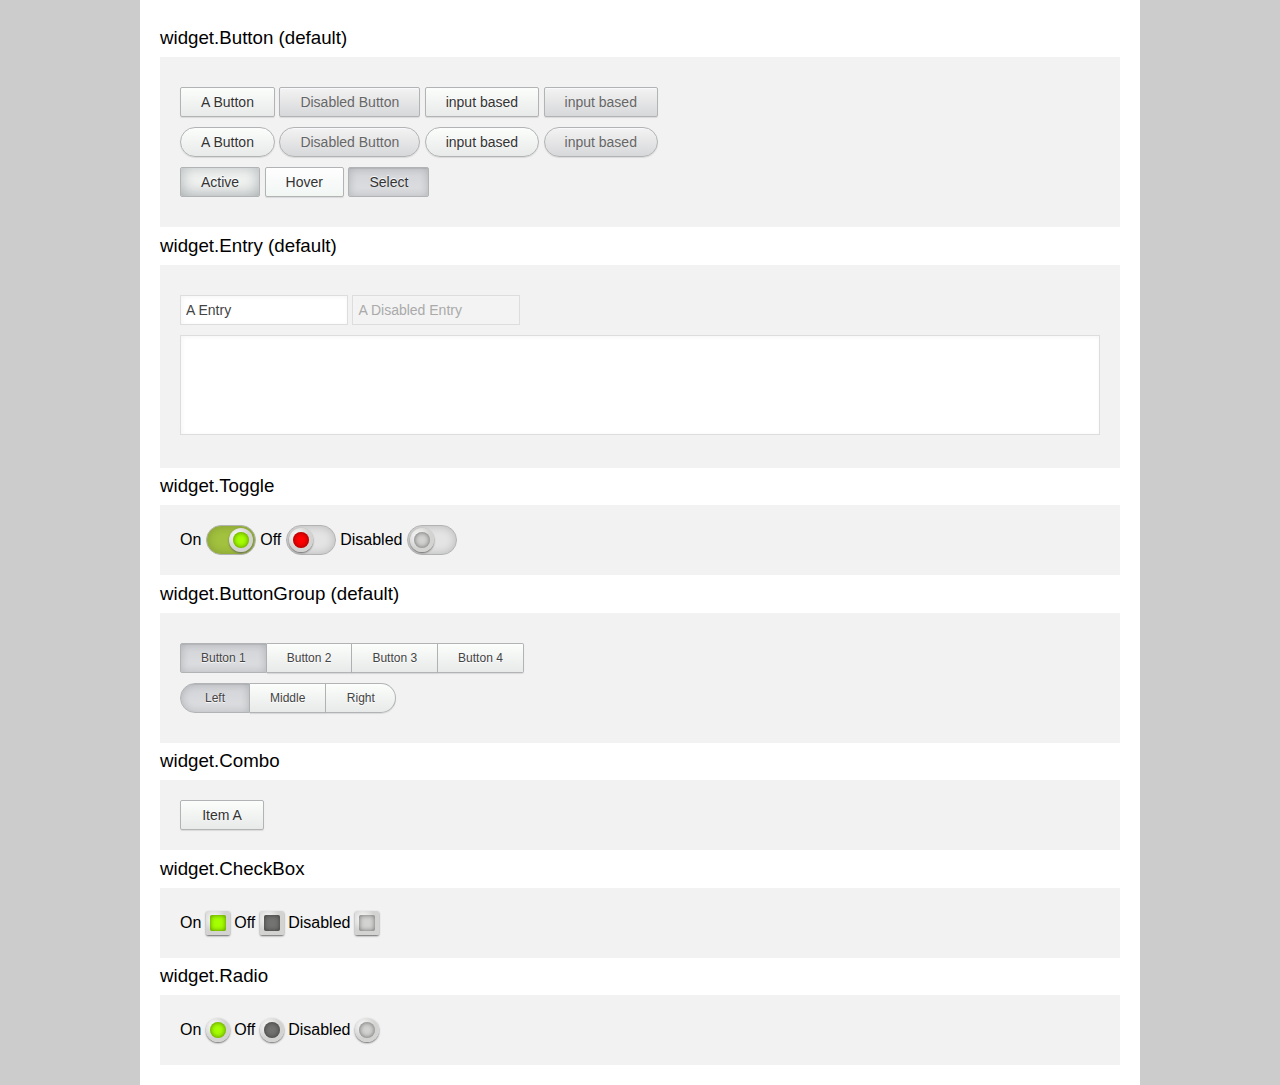
==== index.html @ dcfd8eb9 "update page" ====
<!DOCTYPE html>
<html xmlns="http://www.w3.org/1999/xhtml" xml:lang="en-US" lang="en-US">
	<head>
		<meta http-equiv="content-type" content="text/html; charset=utf-8" />
		<title>Mochi Widget Set</title>
		<link rel="stylesheet" href="css/mochi.css" type="text/css" media="screen" /> 
		<style>
			html, body, div, span, applet, object, iframe,
			h1, h2, h3, h4, h5, h6, p, blockquote, pre,
			a, abbr, acronym, address, big, cite, code,
			del, dfn, em, font, img, ins, kbd, q, s, samp,
			small, strike, strong, sub, sup, tt, var,
			b, u, i, center,
			dl, dt, dd, ol, ul, li,
			fieldset, form, label, legend,
			table, caption, tbody, tfoot, thead, tr, th, td {
				background: transparent;
				border: 0;
				margin: 0;
				padding: 0;
				vertical-align: baseline;
				-webkit-font-smoothing: antialiased;
			}
			body {
				line-height: 1;
				background: #ccc;
				font-family: Droid Sans Fallback, WenQuanYi Micro Hei, Sans, Microsoft Yahei, Simhei, Simsun;
			}
			h1, h2, h3, h4, h5, h6 {
				margin: 0.5em 0;
				font-weight: normal;
			}
			#content {
				background: #fff;
				padding: 20px;
				width: 960px;
				margin: 0 auto;
				font-family: sans-serif;
			}
			#content p {
				margin: 10px 0;
			}
			.pane {
				padding: 20px;
			}
			.pane > * {
				vertical-align: middle;
			}
			label {
				display: inline-block;
				height: 30px;
				line-height: 30px;
			}
		</style>    
		<script type="text/javascript" src="js/jquery.js"></script>
		<script type="text/javascript" src="js/mochi.js"></script>
	</head>
	<body>
		<div id="container">
			<div id="content">
				<h3>widget.Button (default)</h3>
				<div class="pane" style="background-color: #f2f2f2">
					<p>
					<a class="mochi_button">A Button</a>
					<a class="mochi_button" disabled>Disabled Button</a>
					<input type="button" class="mochi_button" value="input based"/>
					<input type="button" class="mochi_button" value="input based" disabled/>
					</p>
					<p>
					<a class="mochi_button round">A Button</a>
					<a class="mochi_button round" disabled>Disabled Button</a>
					<input type="button" class="mochi_button round" value="input based"/>
					<input type="button" class="mochi_button round" value="input based" disabled/>
					</p>
					<p>
						<a class="mochi_button mochi_button_active">Active</a>
						<a class="mochi_button mochi_button_hover">Hover</a>
						<a class="mochi_button mochi_button_select">Select</a>
					</p>
				</div>
				<h3>widget.Entry (default)</h3>
				<div class="pane" style="background-color: #f2f2f2">
					<p>
					<input type="text" class="mochi_entry" value="A Entry"/>
					<input type="text" class="mochi_entry" disabled value="A Disabled Entry"/>
					</p>
					<p>
					<textarea class="mochi_textarea" style="width:100%;height:100px;"></textarea>
					</p>
				</div>
				<h3>widget.Toggle</h3>
				<div class="pane" style="background-color: #f2f2f2">
					<label for="">On</label>
					<input type="checkbox" class="mochi_toggle" checked/>
					<label for="">Off</label>
					<input type="checkbox" class="mochi_toggle"/>
					<label for="">Disabled</label>
					<input type="checkbox" class="mochi_toggle" disabled="true"/>
				</div>
				<h3>widget.ButtonGroup (default)</h3>
				<div class="pane" style="background-color: #f2f2f2">
					<p>
					<ul id="group1" class="mochi_button_group">
						<li><a class="mochi_button_group_item selected"
							href="javascript:void(0)" name="group1">Button 1</a>
						</li><li>
						<a class="mochi_button_group_item" 
							href="javascript:void(0)" name="group1">Button 2</a>
						</li><li>
						<a class="mochi_button_group_item" 
							href="javascript:void(0)" name="group1">Button 3</a>
						</li><li>
						<a class="mochi_button_group_item" 
							href="javascript:void(0)" name="group1">Button 4</a>
						</li>
					</ul>
					</p>
					<p>	<ul id="group2" class="mochi_button_group round">
						<li><a class="mochi_button_group_item selected"
							href="javascript:void(0)" name="group2">Left</a>
						</li><li>
						<a class="mochi_button_group_item" 
							href="javascript:void(0)" name="group2">Middle</a>
						</li><li>
						<a class="mochi_button_group_item" 
							href="javascript:void(0)" name="group2">Right</a>
						</li>
					</ul>
					</p>
				</div>
				<h3>widget.Combo</h3>
				<div class="pane" style="background-color: #f2f2f2">
					<select class="mochi_combo">
						<option class="menu_item">Item A</option>
						<option class="menu_item">Item B</option>
						<option class="menu_item">Item C</option>
						<option class="menu_item">Item D</option>
					</select>
				</div>

				<h3>widget.CheckBox</h3>
				<div class="pane" style="background-color: #f2f2f2">
					<label for="">On</label>
					<input type="checkbox" class="mochi_checkbox" checked/>
					<label for="">Off</label>
					<input type="checkbox" class="mochi_checkbox"/>
					<label for="">Disabled</label>
					<input type="checkbox" class="mochi_checkbox" disabled="true"/>
				</div>

				<h3>widget.Radio</h3>
				<div class="pane" style="background-color: #f2f2f2">
					<label for="">On</label>
					<input type="radio" class="mochi_radio" name="radio1" checked/>
					<label for="">Off</label>
					<input type="radio" class="mochi_radio" name="radio1"/>
					<label for="">Disabled</label>
					<input type="radio" class="mochi_radio" name="radio1" disabled/>
				</div>
			</div>
		</div>
	</body>
</html>
---- css/mochi.css ----
input[type="button"],input[type="submit"],input[type="mochi_checkbox"]{-webkit-appearance:none}.gradient_clear{background:#fbfdfb;background:-moz-linear-gradient(top,#fcfcfc 2%,#fbfdfb 4%,#e8eae9 100%);background:-webkit-gradient(linear,left top,left bottom,color-stop(2%,#fcfcfc),color-stop(4%,#fbfdfb),color-stop(100%,#e8eae9));background:-webkit-linear-gradient(top,#fcfcfc 2%,#fbfdfb 4%,#e8eae9 100%);background:-o-linear-gradient(top,#fcfcfc 2%,#fbfdfb 4%,#e8eae9 100%);background:-ms-linear-gradient(top,#fcfcfc 2%,#fbfdfb 4%,#e8eae9 100%);background:linear-gradient(top,#fcfcfc 2%,#fbfdfb 4%,#e8eae9 100%);filter:progid:dximagetransform.microsoft.gradient(startColorstr='@from',endColorstr='@to',GradientType=0)}.touchable{-moz-user-select:none;-khtml-user-select:none;user-select:none;-moz-box-sizing:border-box;-webkit-box-sizing:border-box;box-sizing:border-box;font-size:14px;height:30px;line-height:28px;font-family:'Lucida Grande','Lucida Sans Unicode',Helvetica,Arial,sans-serif;outline:0;cursor:pointer;-moz-transition:all .2s ease-out;-o-transition:all .2s ease-out;-webkit-transition:all .2s ease-out;transition:all .2s ease-out}.touchable *{cursor:pointer}.editable{-moz-box-sizing:border-box;-webkit-box-sizing:border-box;box-sizing:border-box;font-size:14px;min-width:70px;height:30px;outline:0;font-family:Helvetica,Arial,sans-serif}.button_like{background:#fbfdfb;background:-moz-linear-gradient(top,#fcfcfc 2%,#fbfdfb 4%,#e8eae9 100%);background:-webkit-gradient(linear,left top,left bottom,color-stop(2%,#fcfcfc),color-stop(4%,#fbfdfb),color-stop(100%,#e8eae9));background:-webkit-linear-gradient(top,#fcfcfc 2%,#fbfdfb 4%,#e8eae9 100%);background:-o-linear-gradient(top,#fcfcfc 2%,#fbfdfb 4%,#e8eae9 100%);background:-ms-linear-gradient(top,#fcfcfc 2%,#fbfdfb 4%,#e8eae9 100%);background:linear-gradient(top,#fcfcfc 2%,#fbfdfb 4%,#e8eae9 100%);filter:progid:dximagetransform.microsoft.gradient(startColorstr='@from',endColorstr='@to',GradientType=0);-moz-border-radius:2px;-webkit-border-radius:2px;border-radius:2px;-moz-box-shadow:0 1px 1px rgba(0,0,0,0.1);-webkit-box-shadow:0 1px 1px rgba(0,0,0,0.1);box-shadow:0 1px 1px rgba(0,0,0,0.1);border:1px #b2b3b4 solid;color:#333;-webkit-font-smoothing:antialiased;text-decoration:none;text-shadow:0 -1px 1px #fff}.mochi_button{background:#fbfdfb;background:-moz-linear-gradient(top,#fcfcfc 2%,#fbfdfb 4%,#e8eae9 100%);background:-webkit-gradient(linear,left top,left bottom,color-stop(2%,#fcfcfc),color-stop(4%,#fbfdfb),color-stop(100%,#e8eae9));background:-webkit-linear-gradient(top,#fcfcfc 2%,#fbfdfb 4%,#e8eae9 100%);background:-o-linear-gradient(top,#fcfcfc 2%,#fbfdfb 4%,#e8eae9 100%);background:-ms-linear-gradient(top,#fcfcfc 2%,#fbfdfb 4%,#e8eae9 100%);background:linear-gradient(top,#fcfcfc 2%,#fbfdfb 4%,#e8eae9 100%);filter:progid:dximagetransform.microsoft.gradient(startColorstr='@from',endColorstr='@to',GradientType=0);-moz-border-radius:2px;-webkit-border-radius:2px;border-radius:2px;-moz-box-shadow:0 1px 1px rgba(0,0,0,0.1);-webkit-box-shadow:0 1px 1px rgba(0,0,0,0.1);box-shadow:0 1px 1px rgba(0,0,0,0.1);border:1px #b2b3b4 solid;color:#333;-webkit-font-smoothing:antialiased;text-decoration:none;text-shadow:0 -1px 1px #fff;-moz-user-select:none;-khtml-user-select:none;user-select:none;-moz-box-sizing:border-box;-webkit-box-sizing:border-box;box-sizing:border-box;font-size:14px;height:30px;line-height:28px;font-family:'Lucida Grande','Lucida Sans Unicode',Helvetica,Arial,sans-serif;outline:0;cursor:pointer;-moz-transition:all .2s ease-out;-o-transition:all .2s ease-out;-webkit-transition:all .2s ease-out;transition:all .2s ease-out;display:inline-block;text-align:center;padding:0 20px;min-width:70px}.mochi_button *{cursor:pointer}.mochi_button:hover,.mochi_button_hover{background:#fefefe;background:-moz-linear-gradient(top,#fff 2%,#fefefe 4%,#f1f6f3 100%);background:-webkit-gradient(linear,left top,left bottom,color-stop(2%,#fff),color-stop(4%,#fefefe),color-stop(100%,#f1f6f3));background:-webkit-linear-gradient(top,#fff 2%,#fefefe 4%,#f1f6f3 100%);background:-o-linear-gradient(top,#fff 2%,#fefefe 4%,#f1f6f3 100%);background:-ms-linear-gradient(top,#fff 2%,#fefefe 4%,#f1f6f3 100%);background:linear-gradient(top,#fff 2%,#fefefe 4%,#f1f6f3 100%);filter:progid:dximagetransform.microsoft.gradient(startColorstr='@from',endColorstr='@to',GradientType=0)}.mochi_button:active,.mochi_button_active{-moz-box-shadow:inset 0 0 15px rgba(0,20,30,0.3);-webkit-box-shadow:inset 0 0 15px rgba(0,20,30,0.3);box-shadow:inset 0 0 15px rgba(0,20,30,0.3)}.mochi_button_select{-moz-box-shadow:inset 0 0 8px rgba(0,20,30,0.2);-webkit-box-shadow:inset 0 0 8px rgba(0,20,30,0.2);box-shadow:inset 0 0 8px rgba(0,20,30,0.2);background:#d3d4d8;background:-moz-linear-gradient(top,#c6c7c9 2%,#d3d4d8 4%,#dedfe1 100%);background:-webkit-gradient(linear,left top,left bottom,color-stop(2%,#c6c7c9),color-stop(4%,#d3d4d8),color-stop(100%,#dedfe1));background:-webkit-linear-gradient(top,#c6c7c9 2%,#d3d4d8 4%,#dedfe1 100%);background:-o-linear-gradient(top,#c6c7c9 2%,#d3d4d8 4%,#dedfe1 100%);background:-ms-linear-gradient(top,#c6c7c9 2%,#d3d4d8 4%,#dedfe1 100%);background:linear-gradient(top,#c6c7c9 2%,#d3d4d8 4%,#dedfe1 100%);filter:progid:dximagetransform.microsoft.gradient(startColorstr='@from',endColorstr='@to',GradientType=0)}.mochi_button.round{-moz-border-radius:15px;-webkit-border-radius:15px;border-radius:15px}.mochi_button[disabled]{background:#f2f2f2;background:-moz-linear-gradient(top,#f8f8fd 2%,#f2f2f2 4%,#d7d8da 100%);background:-webkit-gradient(linear,left top,left bottom,color-stop(2%,#f8f8fd),color-stop(4%,#f2f2f2),color-stop(100%,#d7d8da));background:-webkit-linear-gradient(top,#f8f8fd 2%,#f2f2f2 4%,#d7d8da 100%);background:-o-linear-gradient(top,#f8f8fd 2%,#f2f2f2 4%,#d7d8da 100%);background:-ms-linear-gradient(top,#f8f8fd 2%,#f2f2f2 4%,#d7d8da 100%);background:linear-gradient(top,#f8f8fd 2%,#f2f2f2 4%,#d7d8da 100%);filter:progid:dximagetransform.microsoft.gradient(startColorstr='@from',endColorstr='@to',GradientType=0);-moz-box-shadow:0 1px 1px rgba(0,0,0,0.1);-webkit-box-shadow:0 1px 1px rgba(0,0,0,0.1);box-shadow:0 1px 1px rgba(0,0,0,0.1);color:#666;cursor:default;text-shadow:0 -1px #eee}.mochi_entry,.mochi_textarea{-moz-box-sizing:border-box;-webkit-box-sizing:border-box;box-sizing:border-box;font-size:14px;min-width:70px;height:30px;outline:0;font-family:Helvetica,Arial,sans-serif;background:#fff;border:1px solid #ddd;padding:2px 5px;outline:0;margin:0;color:#444;-moz-box-shadow:inset 1px 1px 4px #f4f4f4;-webkit-box-shadow:inset 1px 1px 4px #f4f4f4;box-shadow:inset 1px 1px 4px #f4f4f4}.mochi_entry:focus,.mochi_textarea:focus{border-color:#bbb}.mochi_entry[disabled],.mochi_entry[disabled]{color:#aaa;background-color:#f3f3f3}.mochi_textarea{resize:none}.mochi_toggle{-webkit-appearance:none;-moz-user-select:none;-khtml-user-select:none;user-select:none;-moz-box-sizing:border-box;-webkit-box-sizing:border-box;box-sizing:border-box;font-size:14px;height:30px;line-height:28px;font-family:'Lucida Grande','Lucida Sans Unicode',Helvetica,Arial,sans-serif;outline:0;cursor:pointer;-moz-transition:all .2s ease-out;-o-transition:all .2s ease-out;-webkit-transition:all .2s ease-out;transition:all .2s ease-out;-moz-border-radius:15px;-webkit-border-radius:15px;border-radius:15px;background:#e4e4e4;width:50px;margin:0;-moz-box-shadow:inset 0 0 10px rgba(0,0,0,0.2);-webkit-box-shadow:inset 0 0 10px rgba(0,0,0,0.2);box-shadow:inset 0 0 10px rgba(0,0,0,0.2);border:1px solid #b2b3b4}.mochi_toggle *{cursor:pointer}.mochi_toggle[checked]{background:#a2c13e}.mochi_toggle:after,.mochi_toggle_button{-moz-user-select:none;-khtml-user-select:none;user-select:none;-moz-box-sizing:border-box;-webkit-box-sizing:border-box;box-sizing:border-box;font-size:14px;height:30px;line-height:28px;font-family:'Lucida Grande','Lucida Sans Unicode',Helvetica,Arial,sans-serif;outline:0;cursor:pointer;-moz-transition:all .2s ease-out;-o-transition:all .2s ease-out;-webkit-transition:all .2s ease-out;transition:all .2s ease-out;-moz-border-radius:12px;-webkit-border-radius:12px;border-radius:12px;height:24px;width:24px;-moz-box-shadow:0 1px 2px #666;-webkit-box-shadow:0 1px 2px #666;box-shadow:0 1px 2px #666;display:block;content:" ";background:#fbfdfb;background:-webkit-radial-gradient(8px 8px,12px 12px,#fcfcfc 0,#fbfdfb 2%,#d3d3d2 100%);background:radial-gradient(8px 8px,12px 12px,#fcfcfc 0,#fbfdfb 2%,#d3d3d2 100%);margin-top:2px;margin-left:2px}.mochi_toggle:after *,.mochi_toggle_button *{cursor:pointer}.mochi_toggle[checked]:after,.mochi_toggle_button_checked{margin-left:22px}.mochi_toggle:hover:after,.mochi_toggle_button_hover{background:#fefefe;background:-webkit-radial-gradient(8px 8px,12px 12px,#fff 0,#fefefe 2%,#e8eae9 100%);background:radial-gradient(8px 8px,12px 12px,#fff 0,#fefefe 2%,#e8eae9 100%)}.mochi_toggle:before,.mochi_toggle_button_inner{-moz-user-select:none;-khtml-user-select:none;user-select:none;-moz-box-sizing:border-box;-webkit-box-sizing:border-box;box-sizing:border-box;font-size:14px;height:30px;line-height:28px;font-family:'Lucida Grande','Lucida Sans Unicode',Helvetica,Arial,sans-serif;outline:0;cursor:pointer;-moz-transition:all .2s ease-out;-o-transition:all .2s ease-out;-webkit-transition:all .2s ease-out;transition:all .2s ease-out;-moz-border-radius:8px;-webkit-border-radius:8px;border-radius:8px;height:16px;width:16px;display:block;content:" ";background:#f00;float:left;margin-top:6px;margin-left:6px;-moz-box-shadow:inset 0 0 5px rgba(0,0,0,0.5);-webkit-box-shadow:inset 0 0 5px rgba(0,0,0,0.5);box-shadow:inset 0 0 5px rgba(0,0,0,0.5);-moz-transition:all .2s ease-out;-o-transition:all .2s ease-out;-webkit-transition:all .2s ease-out;transition:all .2s ease-out}.mochi_toggle:before *,.mochi_toggle_button_inner *{cursor:pointer}.mochi_toggle[checked]:before,.mochi_toggle_button_inner_checked{float:right;margin-right:6px;background:#a5ff00}.mochi_toggle[disabled]:before,.mochi_toggle_button_disabled{background:#d3d3d2}.mochi_button_group{margin:0;vertical-align:middle}.mochi_button_group>li{padding:0;margin:0;list-style-type:none;display:inline-block;height:30px;margin-left:-1px}.mochi_button_group_item{background:#fbfdfb;background:-moz-linear-gradient(top,#fcfcfc 2%,#fbfdfb 4%,#e8eae9 100%);background:-webkit-gradient(linear,left top,left bottom,color-stop(2%,#fcfcfc),color-stop(4%,#fbfdfb),color-stop(100%,#e8eae9));background:-webkit-linear-gradient(top,#fcfcfc 2%,#fbfdfb 4%,#e8eae9 100%);background:-o-linear-gradient(top,#fcfcfc 2%,#fbfdfb 4%,#e8eae9 100%);background:-ms-linear-gradient(top,#fcfcfc 2%,#fbfdfb 4%,#e8eae9 100%);background:linear-gradient(top,#fcfcfc 2%,#fbfdfb 4%,#e8eae9 100%);filter:progid:dximagetransform.microsoft.gradient(startColorstr='@from',endColorstr='@to',GradientType=0);-moz-border-radius:2px;-webkit-border-radius:2px;border-radius:2px;-moz-box-shadow:0 1px 1px rgba(0,0,0,0.1);-webkit-box-shadow:0 1px 1px rgba(0,0,0,0.1);box-shadow:0 1px 1px rgba(0,0,0,0.1);border:1px #b2b3b4 solid;color:#333;-webkit-font-smoothing:antialiased;text-decoration:none;text-shadow:0 -1px 1px #fff;-moz-user-select:none;-khtml-user-select:none;user-select:none;-moz-box-sizing:border-box;-webkit-box-sizing:border-box;box-sizing:border-box;font-size:14px;height:30px;line-height:28px;font-family:'Lucida Grande','Lucida Sans Unicode',Helvetica,Arial,sans-serif;outline:0;cursor:pointer;-moz-transition:all .2s ease-out;-o-transition:all .2s ease-out;-webkit-transition:all .2s ease-out;transition:all .2s ease-out;display:inline-block;text-align:center;padding:0 20px;min-width:70px;color:#444;border-width:1px 1px 1px 0;border-style:solid;border-color:#b2b3b4;border-left:none;margin-left:1px;-moz-border-radius:0;-webkit-border-radius:0;border-radius:0;text-decoration:none;font-size:12px;cursor:pointer;text-shadow:#fff 0 1px 1px}.mochi_button_group_item *{cursor:pointer}.mochi_button_group_item:hover,.mochi_button_group_item_hover{background:#fefefe;background:-moz-linear-gradient(top,#fff 2%,#fefefe 4%,#f1f6f3 100%);background:-webkit-gradient(linear,left top,left bottom,color-stop(2%,#fff),color-stop(4%,#fefefe),color-stop(100%,#f1f6f3));background:-webkit-linear-gradient(top,#fff 2%,#fefefe 4%,#f1f6f3 100%);background:-o-linear-gradient(top,#fff 2%,#fefefe 4%,#f1f6f3 100%);background:-ms-linear-gradient(top,#fff 2%,#fefefe 4%,#f1f6f3 100%);background:linear-gradient(top,#fff 2%,#fefefe 4%,#f1f6f3 100%);filter:progid:dximagetransform.microsoft.gradient(startColorstr='@from',endColorstr='@to',GradientType=0)}.mochi_button_group_item:active,.mochi_button_group_item_active{-moz-box-shadow:inset 0 0 15px rgba(0,20,30,0.3);-webkit-box-shadow:inset 0 0 15px rgba(0,20,30,0.3);box-shadow:inset 0 0 15px rgba(0,20,30,0.3)}.mochi_button_group_item.selected{-moz-box-shadow:inset 0 0 8px rgba(0,20,30,0.2);-webkit-box-shadow:inset 0 0 8px rgba(0,20,30,0.2);box-shadow:inset 0 0 8px rgba(0,20,30,0.2);background:#d3d4d8;background:-moz-linear-gradient(top,#c6c7c9 2%,#d3d4d8 4%,#dedfe1 100%);background:-webkit-gradient(linear,left top,left bottom,color-stop(2%,#c6c7c9),color-stop(4%,#d3d4d8),color-stop(100%,#dedfe1));background:-webkit-linear-gradient(top,#c6c7c9 2%,#d3d4d8 4%,#dedfe1 100%);background:-o-linear-gradient(top,#c6c7c9 2%,#d3d4d8 4%,#dedfe1 100%);background:-ms-linear-gradient(top,#c6c7c9 2%,#d3d4d8 4%,#dedfe1 100%);background:linear-gradient(top,#c6c7c9 2%,#d3d4d8 4%,#dedfe1 100%);filter:progid:dximagetransform.microsoft.gradient(startColorstr='@from',endColorstr='@to',GradientType=0)}.mochi_button_group>li:first-child>.mochi_button_group_item{border-top-left-radius:2px;border-bottom-left-radius:2px;border-left:1px #b2b3b4 solid}.mochi_button_group>li:last-child>.mochi_button_group_item{border-top-right-radius:2px;border-bottom-right-radius:2px}.mochi_button_group.round>li:first-child>.mochi_button_group_item{border-top-left-radius:15px;border-bottom-left-radius:15px;border-left:1px #b2b3b4 solid}.mochi_button_group.round>li:last-child>.mochi_button_group_item{border-top-right-radius:15px;border-bottom-right-radius:15px}.mochi_combo{-webkit-appearance:none;background:#fbfdfb;background:-moz-linear-gradient(top,#fcfcfc 2%,#fbfdfb 4%,#e8eae9 100%);background:-webkit-gradient(linear,left top,left bottom,color-stop(2%,#fcfcfc),color-stop(4%,#fbfdfb),color-stop(100%,#e8eae9));background:-webkit-linear-gradient(top,#fcfcfc 2%,#fbfdfb 4%,#e8eae9 100%);background:-o-linear-gradient(top,#fcfcfc 2%,#fbfdfb 4%,#e8eae9 100%);background:-ms-linear-gradient(top,#fcfcfc 2%,#fbfdfb 4%,#e8eae9 100%);background:linear-gradient(top,#fcfcfc 2%,#fbfdfb 4%,#e8eae9 100%);filter:progid:dximagetransform.microsoft.gradient(startColorstr='@from',endColorstr='@to',GradientType=0);-moz-border-radius:2px;-webkit-border-radius:2px;border-radius:2px;-moz-box-shadow:0 1px 1px rgba(0,0,0,0.1);-webkit-box-shadow:0 1px 1px rgba(0,0,0,0.1);box-shadow:0 1px 1px rgba(0,0,0,0.1);border:1px #b2b3b4 solid;color:#333;-webkit-font-smoothing:antialiased;text-decoration:none;text-shadow:0 -1px 1px #fff;-moz-user-select:none;-khtml-user-select:none;user-select:none;-moz-box-sizing:border-box;-webkit-box-sizing:border-box;box-sizing:border-box;font-size:14px;height:30px;line-height:28px;font-family:'Lucida Grande','Lucida Sans Unicode',Helvetica,Arial,sans-serif;outline:0;cursor:pointer;-moz-transition:all .2s ease-out;-o-transition:all .2s ease-out;-webkit-transition:all .2s ease-out;transition:all .2s ease-out;display:inline-block;text-align:center;padding:0 20px;min-width:70px;min-width:70px}.mochi_combo *{cursor:pointer}.mochi_combo:hover,.mochi_combo_hover{background:#fefefe;background:-moz-linear-gradient(top,#fff 2%,#fefefe 4%,#f1f6f3 100%);background:-webkit-gradient(linear,left top,left bottom,color-stop(2%,#fff),color-stop(4%,#fefefe),color-stop(100%,#f1f6f3));background:-webkit-linear-gradient(top,#fff 2%,#fefefe 4%,#f1f6f3 100%);background:-o-linear-gradient(top,#fff 2%,#fefefe 4%,#f1f6f3 100%);background:-ms-linear-gradient(top,#fff 2%,#fefefe 4%,#f1f6f3 100%);background:linear-gradient(top,#fff 2%,#fefefe 4%,#f1f6f3 100%);filter:progid:dximagetransform.microsoft.gradient(startColorstr='@from',endColorstr='@to',GradientType=0)}.mochi_combo:active,.mochi_combo_active{-moz-box-shadow:inset 0 0 15px rgba(0,20,30,0.3);-webkit-box-shadow:inset 0 0 15px rgba(0,20,30,0.3);box-shadow:inset 0 0 15px rgba(0,20,30,0.3)}.mochi_combo:after{border-width:10px;border-color:#333 transparent transparent transparent;border-style:solid;display:block;height:10px;width:10px;-moz-box-sizing:content-sizing;-webkit-box-sizing:content-sizing;box-sizing:content-sizing;content:"V"}.mochi_checkbox,.mochi_radio{-webkit-appearance:none;-moz-user-select:none;-khtml-user-select:none;user-select:none;-moz-box-sizing:border-box;-webkit-box-sizing:border-box;box-sizing:border-box;font-size:14px;height:30px;line-height:28px;font-family:'Lucida Grande','Lucida Sans Unicode',Helvetica,Arial,sans-serif;outline:0;cursor:pointer;-moz-transition:all .2s ease-out;-o-transition:all .2s ease-out;-webkit-transition:all .2s ease-out;transition:all .2s ease-out;-moz-border-radius:12px;-webkit-border-radius:12px;border-radius:12px;height:24px;width:24px;-moz-box-shadow:0 1px 2px #666;-webkit-box-shadow:0 1px 2px #666;box-shadow:0 1px 2px #666;display:block;content:" ";background:#fbfdfb;background:-webkit-radial-gradient(8px 8px,12px 12px,#fcfcfc 0,#fbfdfb 2%,#d3d3d2 100%);background:radial-gradient(8px 8px,12px 12px,#fcfcfc 0,#fbfdfb 2%,#d3d3d2 100%);margin-top:2px;margin-left:2px;padding:4px;margin:0;display:inline-block}.mochi_checkbox *,.mochi_radio *{cursor:pointer}.mochi_checkbox{-moz-border-radius:2px;-webkit-border-radius:2px;border-radius:2px}.mochi_checkbox:checked,.mochi_radio:checked{margin-left:22px;margin:0}.mochi_checkbox:hover,.mochi_radio:hover{background:#fefefe;background:-webkit-radial-gradient(8px 8px,12px 12px,#fff 0,#fefefe 2%,#e8eae9 100%);background:radial-gradient(8px 8px,12px 12px,#fff 0,#fefefe 2%,#e8eae9 100%)}.mochi_checkbox[disabled]:hover,.mochi_radio[disabled]:hover{-moz-user-select:none;-khtml-user-select:none;user-select:none;-moz-box-sizing:border-box;-webkit-box-sizing:border-box;box-sizing:border-box;font-size:14px;height:30px;line-height:28px;font-family:'Lucida Grande','Lucida Sans Unicode',Helvetica,Arial,sans-serif;outline:0;cursor:pointer;-moz-transition:all .2s ease-out;-o-transition:all .2s ease-out;-webkit-transition:all .2s ease-out;transition:all .2s ease-out;-moz-border-radius:12px;-webkit-border-radius:12px;border-radius:12px;height:24px;width:24px;-moz-box-shadow:0 1px 2px #666;-webkit-box-shadow:0 1px 2px #666;box-shadow:0 1px 2px #666;display:block;content:" ";background:#fbfdfb;background:-webkit-radial-gradient(8px 8px,12px 12px,#fcfcfc 0,#fbfdfb 2%,#d3d3d2 100%);background:radial-gradient(8px 8px,12px 12px,#fcfcfc 0,#fbfdfb 2%,#d3d3d2 100%);margin-top:2px;margin-left:2px}.mochi_checkbox[disabled]:hover *,.mochi_radio[disabled]:hover *{cursor:pointer}.mochi_checkbox:after,.mochi_radio:after{-moz-user-select:none;-khtml-user-select:none;user-select:none;-moz-box-sizing:border-box;-webkit-box-sizing:border-box;box-sizing:border-box;font-size:14px;height:30px;line-height:28px;font-family:'Lucida Grande','Lucida Sans Unicode',Helvetica,Arial,sans-serif;outline:0;cursor:pointer;-moz-transition:all .2s ease-out;-o-transition:all .2s ease-out;-webkit-transition:all .2s ease-out;transition:all .2s ease-out;-moz-border-radius:8px;-webkit-border-radius:8px;border-radius:8px;height:16px;width:16px;display:block;content:" ";background:#f00;float:left;margin-top:6px;margin-left:6px;-moz-box-shadow:inset 0 0 5px rgba(0,0,0,0.5);-webkit-box-shadow:inset 0 0 5px rgba(0,0,0,0.5);box-shadow:inset 0 0 5px rgba(0,0,0,0.5);-moz-transition:all .2s ease-out;-o-transition:all .2s ease-out;-webkit-transition:all .2s ease-out;transition:all .2s ease-out;margin:0;background:#737372;float:none}.mochi_checkbox:after *,.mochi_radio:after *{cursor:pointer}.mochi_checkbox:after{-moz-border-radius:2px;-webkit-border-radius:2px;border-radius:2px}.mochi_checkbox:checked:after,.mochi_radio:checked:after{float:right;margin-right:6px;background:#a5ff00;margin:0;float:none}.mochi_checkbox[disabled]:after,.mochi_radio[disabled]:after{background:#d3d3d2}.checked:focus,.mochi_radio:focus{border-color:#4d90fe}
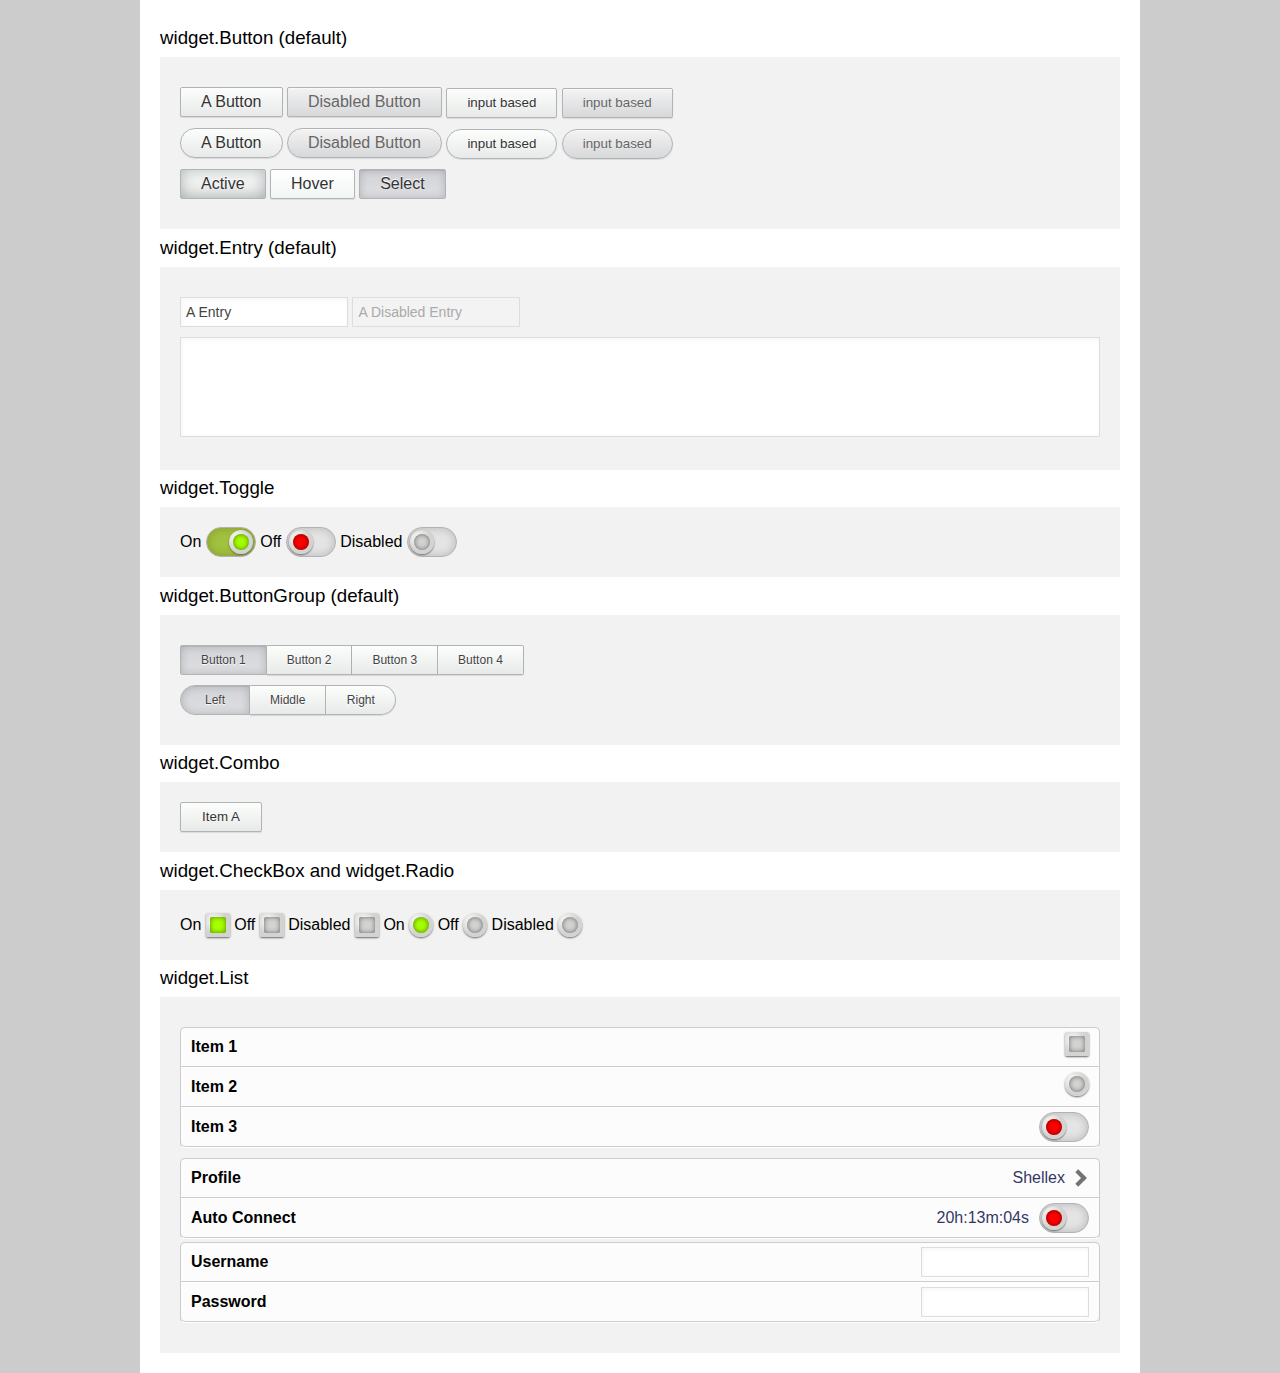
==== commit ce8b805a: "update pages" ====
--- a/index.html
+++ b/index.html
@@ -138,7 +138,7 @@
 					</select>
 				</div>
 
-				<h3>widget.CheckBox</h3>
+				<h3>widget.CheckBox and widget.Radio</h3>
 				<div class="pane" style="background-color: #f2f2f2">
 					<label for="">On</label>
 					<input type="checkbox" class="mochi_checkbox" checked/>
@@ -146,10 +146,7 @@
 					<input type="checkbox" class="mochi_checkbox"/>
 					<label for="">Disabled</label>
 					<input type="checkbox" class="mochi_checkbox" disabled="true"/>
-				</div>
-
-				<h3>widget.Radio</h3>
-				<div class="pane" style="background-color: #f2f2f2">
+					
 					<label for="">On</label>
 					<input type="radio" class="mochi_radio" name="radio1" checked/>
 					<label for="">Off</label>
@@ -157,6 +154,52 @@
 					<label for="">Disabled</label>
 					<input type="radio" class="mochi_radio" name="radio1" disabled/>
 				</div>
+
+				<h3>widget.List</h3>
+				<div class="pane" style="background-color: #f2f2f2">
+					<p>
+					<ul class="mochi_list">
+						<li class="mochi_list_item">
+							<input type="checkbox" class="mochi_checkbox widget"/>
+							<label for="" class="label">Item 1</label>
+						</li>
+						<li class="mochi_list_item">
+							<input type="checkbox" class="mochi_radio widget"/>
+							<label for="" class="label">Item 2</label>
+						</li>
+						<li class="mochi_list_item">
+							<input type="checkbox" class="mochi_toggle widget"/>
+							<label for="" class="label">Item 3</label>
+						</li>
+					</ul>
+					</p>
+					<p>
+					<ul class="mochi_list">
+						<li class="mochi_list_item with_trigger">
+						<a class="trigger">
+							<span class="more widget" href="#"></span>
+							<label class="value">Shellex</label>
+							<label for="" class="label">Profile</label>
+						</a>
+						</li>
+						<li class="mochi_list_item">
+							<input type="checkbox" class="mochi_toggle widget"/>
+							<label class="value">20h:13m:04s</label>
+							<label for="" class="label">Auto Connect</label>
+						</li>
+					</ul>
+					<ul class="mochi_list">
+						<li class="mochi_list_item">
+							<input type="text" class="mochi_entry widget"/>
+							<label for="" class="label">Username</label>
+						</li>
+						<li class="mochi_list_item">
+							<input type="password" class="mochi_entry widget"/>
+							<label for="" class="label">Password</label>
+						</li>
+					</ul>
+					</p>
+				</div>
 			</div>
 		</div>
 	</body>
--- a/css/mochi.css
+++ b/css/mochi.css
@@ -1 +1 @@
-input[type="button"],input[type="submit"],input[type="mochi_checkbox"]{-webkit-appearance:none}.gradient_clear{background:#fbfdfb;background:-moz-linear-gradient(top,#fcfcfc 2%,#fbfdfb 4%,#e8eae9 100%);background:-webkit-gradient(linear,left top,left bottom,color-stop(2%,#fcfcfc),color-stop(4%,#fbfdfb),color-stop(100%,#e8eae9));background:-webkit-linear-gradient(top,#fcfcfc 2%,#fbfdfb 4%,#e8eae9 100%);background:-o-linear-gradient(top,#fcfcfc 2%,#fbfdfb 4%,#e8eae9 100%);background:-ms-linear-gradient(top,#fcfcfc 2%,#fbfdfb 4%,#e8eae9 100%);background:linear-gradient(top,#fcfcfc 2%,#fbfdfb 4%,#e8eae9 100%);filter:progid:dximagetransform.microsoft.gradient(startColorstr='@from',endColorstr='@to',GradientType=0)}.touchable{-moz-user-select:none;-khtml-user-select:none;user-select:none;-moz-box-sizing:border-box;-webkit-box-sizing:border-box;box-sizing:border-box;font-size:14px;height:30px;line-height:28px;font-family:'Lucida Grande','Lucida Sans Unicode',Helvetica,Arial,sans-serif;outline:0;cursor:pointer;-moz-transition:all .2s ease-out;-o-transition:all .2s ease-out;-webkit-transition:all .2s ease-out;transition:all .2s ease-out}.touchable *{cursor:pointer}.editable{-moz-box-sizing:border-box;-webkit-box-sizing:border-box;box-sizing:border-box;font-size:14px;min-width:70px;height:30px;outline:0;font-family:Helvetica,Arial,sans-serif}.button_like{background:#fbfdfb;background:-moz-linear-gradient(top,#fcfcfc 2%,#fbfdfb 4%,#e8eae9 100%);background:-webkit-gradient(linear,left top,left bottom,color-stop(2%,#fcfcfc),color-stop(4%,#fbfdfb),color-stop(100%,#e8eae9));background:-webkit-linear-gradient(top,#fcfcfc 2%,#fbfdfb 4%,#e8eae9 100%);background:-o-linear-gradient(top,#fcfcfc 2%,#fbfdfb 4%,#e8eae9 100%);background:-ms-linear-gradient(top,#fcfcfc 2%,#fbfdfb 4%,#e8eae9 100%);background:linear-gradient(top,#fcfcfc 2%,#fbfdfb 4%,#e8eae9 100%);filter:progid:dximagetransform.microsoft.gradient(startColorstr='@from',endColorstr='@to',GradientType=0);-moz-border-radius:2px;-webkit-border-radius:2px;border-radius:2px;-moz-box-shadow:0 1px 1px rgba(0,0,0,0.1);-webkit-box-shadow:0 1px 1px rgba(0,0,0,0.1);box-shadow:0 1px 1px rgba(0,0,0,0.1);border:1px #b2b3b4 solid;color:#333;-webkit-font-smoothing:antialiased;text-decoration:none;text-shadow:0 -1px 1px #fff}.mochi_button{background:#fbfdfb;background:-moz-linear-gradient(top,#fcfcfc 2%,#fbfdfb 4%,#e8eae9 100%);background:-webkit-gradient(linear,left top,left bottom,color-stop(2%,#fcfcfc),color-stop(4%,#fbfdfb),color-stop(100%,#e8eae9));background:-webkit-linear-gradient(top,#fcfcfc 2%,#fbfdfb 4%,#e8eae9 100%);background:-o-linear-gradient(top,#fcfcfc 2%,#fbfdfb 4%,#e8eae9 100%);background:-ms-linear-gradient(top,#fcfcfc 2%,#fbfdfb 4%,#e8eae9 100%);background:linear-gradient(top,#fcfcfc 2%,#fbfdfb 4%,#e8eae9 100%);filter:progid:dximagetransform.microsoft.gradient(startColorstr='@from',endColorstr='@to',GradientType=0);-moz-border-radius:2px;-webkit-border-radius:2px;border-radius:2px;-moz-box-shadow:0 1px 1px rgba(0,0,0,0.1);-webkit-box-shadow:0 1px 1px rgba(0,0,0,0.1);box-shadow:0 1px 1px rgba(0,0,0,0.1);border:1px #b2b3b4 solid;color:#333;-webkit-font-smoothing:antialiased;text-decoration:none;text-shadow:0 -1px 1px #fff;-moz-user-select:none;-khtml-user-select:none;user-select:none;-moz-box-sizing:border-box;-webkit-box-sizing:border-box;box-sizing:border-box;font-size:14px;height:30px;line-height:28px;font-family:'Lucida Grande','Lucida Sans Unicode',Helvetica,Arial,sans-serif;outline:0;cursor:pointer;-moz-transition:all .2s ease-out;-o-transition:all .2s ease-out;-webkit-transition:all .2s ease-out;transition:all .2s ease-out;display:inline-block;text-align:center;padding:0 20px;min-width:70px}.mochi_button *{cursor:pointer}.mochi_button:hover,.mochi_button_hover{background:#fefefe;background:-moz-linear-gradient(top,#fff 2%,#fefefe 4%,#f1f6f3 100%);background:-webkit-gradient(linear,left top,left bottom,color-stop(2%,#fff),color-stop(4%,#fefefe),color-stop(100%,#f1f6f3));background:-webkit-linear-gradient(top,#fff 2%,#fefefe 4%,#f1f6f3 100%);background:-o-linear-gradient(top,#fff 2%,#fefefe 4%,#f1f6f3 100%);background:-ms-linear-gradient(top,#fff 2%,#fefefe 4%,#f1f6f3 100%);background:linear-gradient(top,#fff 2%,#fefefe 4%,#f1f6f3 100%);filter:progid:dximagetransform.microsoft.gradient(startColorstr='@from',endColorstr='@to',GradientType=0)}.mochi_button:active,.mochi_button_active{-moz-box-shadow:inset 0 0 15px rgba(0,20,30,0.3);-webkit-box-shadow:inset 0 0 15px rgba(0,20,30,0.3);box-shadow:inset 0 0 15px rgba(0,20,30,0.3)}.mochi_button_select{-moz-box-shadow:inset 0 0 8px rgba(0,20,30,0.2);-webkit-box-shadow:inset 0 0 8px rgba(0,20,30,0.2);box-shadow:inset 0 0 8px rgba(0,20,30,0.2);background:#d3d4d8;background:-moz-linear-gradient(top,#c6c7c9 2%,#d3d4d8 4%,#dedfe1 100%);background:-webkit-gradient(linear,left top,left bottom,color-stop(2%,#c6c7c9),color-stop(4%,#d3d4d8),color-stop(100%,#dedfe1));background:-webkit-linear-gradient(top,#c6c7c9 2%,#d3d4d8 4%,#dedfe1 100%);background:-o-linear-gradient(top,#c6c7c9 2%,#d3d4d8 4%,#dedfe1 100%);background:-ms-linear-gradient(top,#c6c7c9 2%,#d3d4d8 4%,#dedfe1 100%);background:linear-gradient(top,#c6c7c9 2%,#d3d4d8 4%,#dedfe1 100%);filter:progid:dximagetransform.microsoft.gradient(startColorstr='@from',endColorstr='@to',GradientType=0)}.mochi_button.round{-moz-border-radius:15px;-webkit-border-radius:15px;border-radius:15px}.mochi_button[disabled]{background:#f2f2f2;background:-moz-linear-gradient(top,#f8f8fd 2%,#f2f2f2 4%,#d7d8da 100%);background:-webkit-gradient(linear,left top,left bottom,color-stop(2%,#f8f8fd),color-stop(4%,#f2f2f2),color-stop(100%,#d7d8da));background:-webkit-linear-gradient(top,#f8f8fd 2%,#f2f2f2 4%,#d7d8da 100%);background:-o-linear-gradient(top,#f8f8fd 2%,#f2f2f2 4%,#d7d8da 100%);background:-ms-linear-gradient(top,#f8f8fd 2%,#f2f2f2 4%,#d7d8da 100%);background:linear-gradient(top,#f8f8fd 2%,#f2f2f2 4%,#d7d8da 100%);filter:progid:dximagetransform.microsoft.gradient(startColorstr='@from',endColorstr='@to',GradientType=0);-moz-box-shadow:0 1px 1px rgba(0,0,0,0.1);-webkit-box-shadow:0 1px 1px rgba(0,0,0,0.1);box-shadow:0 1px 1px rgba(0,0,0,0.1);color:#666;cursor:default;text-shadow:0 -1px #eee}.mochi_entry,.mochi_textarea{-moz-box-sizing:border-box;-webkit-box-sizing:border-box;box-sizing:border-box;font-size:14px;min-width:70px;height:30px;outline:0;font-family:Helvetica,Arial,sans-serif;background:#fff;border:1px solid #ddd;padding:2px 5px;outline:0;margin:0;color:#444;-moz-box-shadow:inset 1px 1px 4px #f4f4f4;-webkit-box-shadow:inset 1px 1px 4px #f4f4f4;box-shadow:inset 1px 1px 4px #f4f4f4}.mochi_entry:focus,.mochi_textarea:focus{border-color:#bbb}.mochi_entry[disabled],.mochi_entry[disabled]{color:#aaa;background-color:#f3f3f3}.mochi_textarea{resize:none}.mochi_toggle{-webkit-appearance:none;-moz-user-select:none;-khtml-user-select:none;user-select:none;-moz-box-sizing:border-box;-webkit-box-sizing:border-box;box-sizing:border-box;font-size:14px;height:30px;line-height:28px;font-family:'Lucida Grande','Lucida Sans Unicode',Helvetica,Arial,sans-serif;outline:0;cursor:pointer;-moz-transition:all .2s ease-out;-o-transition:all .2s ease-out;-webkit-transition:all .2s ease-out;transition:all .2s ease-out;-moz-border-radius:15px;-webkit-border-radius:15px;border-radius:15px;background:#e4e4e4;width:50px;margin:0;-moz-box-shadow:inset 0 0 10px rgba(0,0,0,0.2);-webkit-box-shadow:inset 0 0 10px rgba(0,0,0,0.2);box-shadow:inset 0 0 10px rgba(0,0,0,0.2);border:1px solid #b2b3b4}.mochi_toggle *{cursor:pointer}.mochi_toggle[checked]{background:#a2c13e}.mochi_toggle:after,.mochi_toggle_button{-moz-user-select:none;-khtml-user-select:none;user-select:none;-moz-box-sizing:border-box;-webkit-box-sizing:border-box;box-sizing:border-box;font-size:14px;height:30px;line-height:28px;font-family:'Lucida Grande','Lucida Sans Unicode',Helvetica,Arial,sans-serif;outline:0;cursor:pointer;-moz-transition:all .2s ease-out;-o-transition:all .2s ease-out;-webkit-transition:all .2s ease-out;transition:all .2s ease-out;-moz-border-radius:12px;-webkit-border-radius:12px;border-radius:12px;height:24px;width:24px;-moz-box-shadow:0 1px 2px #666;-webkit-box-shadow:0 1px 2px #666;box-shadow:0 1px 2px #666;display:block;content:" ";background:#fbfdfb;background:-webkit-radial-gradient(8px 8px,12px 12px,#fcfcfc 0,#fbfdfb 2%,#d3d3d2 100%);background:radial-gradient(8px 8px,12px 12px,#fcfcfc 0,#fbfdfb 2%,#d3d3d2 100%);margin-top:2px;margin-left:2px}.mochi_toggle:after *,.mochi_toggle_button *{cursor:pointer}.mochi_toggle[checked]:after,.mochi_toggle_button_checked{margin-left:22px}.mochi_toggle:hover:after,.mochi_toggle_button_hover{background:#fefefe;background:-webkit-radial-gradient(8px 8px,12px 12px,#fff 0,#fefefe 2%,#e8eae9 100%);background:radial-gradient(8px 8px,12px 12px,#fff 0,#fefefe 2%,#e8eae9 100%)}.mochi_toggle:before,.mochi_toggle_button_inner{-moz-user-select:none;-khtml-user-select:none;user-select:none;-moz-box-sizing:border-box;-webkit-box-sizing:border-box;box-sizing:border-box;font-size:14px;height:30px;line-height:28px;font-family:'Lucida Grande','Lucida Sans Unicode',Helvetica,Arial,sans-serif;outline:0;cursor:pointer;-moz-transition:all .2s ease-out;-o-transition:all .2s ease-out;-webkit-transition:all .2s ease-out;transition:all .2s ease-out;-moz-border-radius:8px;-webkit-border-radius:8px;border-radius:8px;height:16px;width:16px;display:block;content:" ";background:#f00;float:left;margin-top:6px;margin-left:6px;-moz-box-shadow:inset 0 0 5px rgba(0,0,0,0.5);-webkit-box-shadow:inset 0 0 5px rgba(0,0,0,0.5);box-shadow:inset 0 0 5px rgba(0,0,0,0.5);-moz-transition:all .2s ease-out;-o-transition:all .2s ease-out;-webkit-transition:all .2s ease-out;transition:all .2s ease-out}.mochi_toggle:before *,.mochi_toggle_button_inner *{cursor:pointer}.mochi_toggle[checked]:before,.mochi_toggle_button_inner_checked{float:right;margin-right:6px;background:#a5ff00}.mochi_toggle[disabled]:before,.mochi_toggle_button_disabled{background:#d3d3d2}.mochi_button_group{margin:0;vertical-align:middle}.mochi_button_group>li{padding:0;margin:0;list-style-type:none;display:inline-block;height:30px;margin-left:-1px}.mochi_button_group_item{background:#fbfdfb;background:-moz-linear-gradient(top,#fcfcfc 2%,#fbfdfb 4%,#e8eae9 100%);background:-webkit-gradient(linear,left top,left bottom,color-stop(2%,#fcfcfc),color-stop(4%,#fbfdfb),color-stop(100%,#e8eae9));background:-webkit-linear-gradient(top,#fcfcfc 2%,#fbfdfb 4%,#e8eae9 100%);background:-o-linear-gradient(top,#fcfcfc 2%,#fbfdfb 4%,#e8eae9 100%);background:-ms-linear-gradient(top,#fcfcfc 2%,#fbfdfb 4%,#e8eae9 100%);background:linear-gradient(top,#fcfcfc 2%,#fbfdfb 4%,#e8eae9 100%);filter:progid:dximagetransform.microsoft.gradient(startColorstr='@from',endColorstr='@to',GradientType=0);-moz-border-radius:2px;-webkit-border-radius:2px;border-radius:2px;-moz-box-shadow:0 1px 1px rgba(0,0,0,0.1);-webkit-box-shadow:0 1px 1px rgba(0,0,0,0.1);box-shadow:0 1px 1px rgba(0,0,0,0.1);border:1px #b2b3b4 solid;color:#333;-webkit-font-smoothing:antialiased;text-decoration:none;text-shadow:0 -1px 1px #fff;-moz-user-select:none;-khtml-user-select:none;user-select:none;-moz-box-sizing:border-box;-webkit-box-sizing:border-box;box-sizing:border-box;font-size:14px;height:30px;line-height:28px;font-family:'Lucida Grande','Lucida Sans Unicode',Helvetica,Arial,sans-serif;outline:0;cursor:pointer;-moz-transition:all .2s ease-out;-o-transition:all .2s ease-out;-webkit-transition:all .2s ease-out;transition:all .2s ease-out;display:inline-block;text-align:center;padding:0 20px;min-width:70px;color:#444;border-width:1px 1px 1px 0;border-style:solid;border-color:#b2b3b4;border-left:none;margin-left:1px;-moz-border-radius:0;-webkit-border-radius:0;border-radius:0;text-decoration:none;font-size:12px;cursor:pointer;text-shadow:#fff 0 1px 1px}.mochi_button_group_item *{cursor:pointer}.mochi_button_group_item:hover,.mochi_button_group_item_hover{background:#fefefe;background:-moz-linear-gradient(top,#fff 2%,#fefefe 4%,#f1f6f3 100%);background:-webkit-gradient(linear,left top,left bottom,color-stop(2%,#fff),color-stop(4%,#fefefe),color-stop(100%,#f1f6f3));background:-webkit-linear-gradient(top,#fff 2%,#fefefe 4%,#f1f6f3 100%);background:-o-linear-gradient(top,#fff 2%,#fefefe 4%,#f1f6f3 100%);background:-ms-linear-gradient(top,#fff 2%,#fefefe 4%,#f1f6f3 100%);background:linear-gradient(top,#fff 2%,#fefefe 4%,#f1f6f3 100%);filter:progid:dximagetransform.microsoft.gradient(startColorstr='@from',endColorstr='@to',GradientType=0)}.mochi_button_group_item:active,.mochi_button_group_item_active{-moz-box-shadow:inset 0 0 15px rgba(0,20,30,0.3);-webkit-box-shadow:inset 0 0 15px rgba(0,20,30,0.3);box-shadow:inset 0 0 15px rgba(0,20,30,0.3)}.mochi_button_group_item.selected{-moz-box-shadow:inset 0 0 8px rgba(0,20,30,0.2);-webkit-box-shadow:inset 0 0 8px rgba(0,20,30,0.2);box-shadow:inset 0 0 8px rgba(0,20,30,0.2);background:#d3d4d8;background:-moz-linear-gradient(top,#c6c7c9 2%,#d3d4d8 4%,#dedfe1 100%);background:-webkit-gradient(linear,left top,left bottom,color-stop(2%,#c6c7c9),color-stop(4%,#d3d4d8),color-stop(100%,#dedfe1));background:-webkit-linear-gradient(top,#c6c7c9 2%,#d3d4d8 4%,#dedfe1 100%);background:-o-linear-gradient(top,#c6c7c9 2%,#d3d4d8 4%,#dedfe1 100%);background:-ms-linear-gradient(top,#c6c7c9 2%,#d3d4d8 4%,#dedfe1 100%);background:linear-gradient(top,#c6c7c9 2%,#d3d4d8 4%,#dedfe1 100%);filter:progid:dximagetransform.microsoft.gradient(startColorstr='@from',endColorstr='@to',GradientType=0)}.mochi_button_group>li:first-child>.mochi_button_group_item{border-top-left-radius:2px;border-bottom-left-radius:2px;border-left:1px #b2b3b4 solid}.mochi_button_group>li:last-child>.mochi_button_group_item{border-top-right-radius:2px;border-bottom-right-radius:2px}.mochi_button_group.round>li:first-child>.mochi_button_group_item{border-top-left-radius:15px;border-bottom-left-radius:15px;border-left:1px #b2b3b4 solid}.mochi_button_group.round>li:last-child>.mochi_button_group_item{border-top-right-radius:15px;border-bottom-right-radius:15px}.mochi_combo{-webkit-appearance:none;background:#fbfdfb;background:-moz-linear-gradient(top,#fcfcfc 2%,#fbfdfb 4%,#e8eae9 100%);background:-webkit-gradient(linear,left top,left bottom,color-stop(2%,#fcfcfc),color-stop(4%,#fbfdfb),color-stop(100%,#e8eae9));background:-webkit-linear-gradient(top,#fcfcfc 2%,#fbfdfb 4%,#e8eae9 100%);background:-o-linear-gradient(top,#fcfcfc 2%,#fbfdfb 4%,#e8eae9 100%);background:-ms-linear-gradient(top,#fcfcfc 2%,#fbfdfb 4%,#e8eae9 100%);background:linear-gradient(top,#fcfcfc 2%,#fbfdfb 4%,#e8eae9 100%);filter:progid:dximagetransform.microsoft.gradient(startColorstr='@from',endColorstr='@to',GradientType=0);-moz-border-radius:2px;-webkit-border-radius:2px;border-radius:2px;-moz-box-shadow:0 1px 1px rgba(0,0,0,0.1);-webkit-box-shadow:0 1px 1px rgba(0,0,0,0.1);box-shadow:0 1px 1px rgba(0,0,0,0.1);border:1px #b2b3b4 solid;color:#333;-webkit-font-smoothing:antialiased;text-decoration:none;text-shadow:0 -1px 1px #fff;-moz-user-select:none;-khtml-user-select:none;user-select:none;-moz-box-sizing:border-box;-webkit-box-sizing:border-box;box-sizing:border-box;font-size:14px;height:30px;line-height:28px;font-family:'Lucida Grande','Lucida Sans Unicode',Helvetica,Arial,sans-serif;outline:0;cursor:pointer;-moz-transition:all .2s ease-out;-o-transition:all .2s ease-out;-webkit-transition:all .2s ease-out;transition:all .2s ease-out;display:inline-block;text-align:center;padding:0 20px;min-width:70px;min-width:70px}.mochi_combo *{cursor:pointer}.mochi_combo:hover,.mochi_combo_hover{background:#fefefe;background:-moz-linear-gradient(top,#fff 2%,#fefefe 4%,#f1f6f3 100%);background:-webkit-gradient(linear,left top,left bottom,color-stop(2%,#fff),color-stop(4%,#fefefe),color-stop(100%,#f1f6f3));background:-webkit-linear-gradient(top,#fff 2%,#fefefe 4%,#f1f6f3 100%);background:-o-linear-gradient(top,#fff 2%,#fefefe 4%,#f1f6f3 100%);background:-ms-linear-gradient(top,#fff 2%,#fefefe 4%,#f1f6f3 100%);background:linear-gradient(top,#fff 2%,#fefefe 4%,#f1f6f3 100%);filter:progid:dximagetransform.microsoft.gradient(startColorstr='@from',endColorstr='@to',GradientType=0)}.mochi_combo:active,.mochi_combo_active{-moz-box-shadow:inset 0 0 15px rgba(0,20,30,0.3);-webkit-box-shadow:inset 0 0 15px rgba(0,20,30,0.3);box-shadow:inset 0 0 15px rgba(0,20,30,0.3)}.mochi_combo:after{border-width:10px;border-color:#333 transparent transparent transparent;border-style:solid;display:block;height:10px;width:10px;-moz-box-sizing:content-sizing;-webkit-box-sizing:content-sizing;box-sizing:content-sizing;content:"V"}.mochi_checkbox,.mochi_radio{-webkit-appearance:none;-moz-user-select:none;-khtml-user-select:none;user-select:none;-moz-box-sizing:border-box;-webkit-box-sizing:border-box;box-sizing:border-box;font-size:14px;height:30px;line-height:28px;font-family:'Lucida Grande','Lucida Sans Unicode',Helvetica,Arial,sans-serif;outline:0;cursor:pointer;-moz-transition:all .2s ease-out;-o-transition:all .2s ease-out;-webkit-transition:all .2s ease-out;transition:all .2s ease-out;-moz-border-radius:12px;-webkit-border-radius:12px;border-radius:12px;height:24px;width:24px;-moz-box-shadow:0 1px 2px #666;-webkit-box-shadow:0 1px 2px #666;box-shadow:0 1px 2px #666;display:block;content:" ";background:#fbfdfb;background:-webkit-radial-gradient(8px 8px,12px 12px,#fcfcfc 0,#fbfdfb 2%,#d3d3d2 100%);background:radial-gradient(8px 8px,12px 12px,#fcfcfc 0,#fbfdfb 2%,#d3d3d2 100%);margin-top:2px;margin-left:2px;padding:4px;margin:0;display:inline-block}.mochi_checkbox *,.mochi_radio *{cursor:pointer}.mochi_checkbox{-moz-border-radius:2px;-webkit-border-radius:2px;border-radius:2px}.mochi_checkbox:checked,.mochi_radio:checked{margin-left:22px;margin:0}.mochi_checkbox:hover,.mochi_radio:hover{background:#fefefe;background:-webkit-radial-gradient(8px 8px,12px 12px,#fff 0,#fefefe 2%,#e8eae9 100%);background:radial-gradient(8px 8px,12px 12px,#fff 0,#fefefe 2%,#e8eae9 100%)}.mochi_checkbox[disabled]:hover,.mochi_radio[disabled]:hover{-moz-user-select:none;-khtml-user-select:none;user-select:none;-moz-box-sizing:border-box;-webkit-box-sizing:border-box;box-sizing:border-box;font-size:14px;height:30px;line-height:28px;font-family:'Lucida Grande','Lucida Sans Unicode',Helvetica,Arial,sans-serif;outline:0;cursor:pointer;-moz-transition:all .2s ease-out;-o-transition:all .2s ease-out;-webkit-transition:all .2s ease-out;transition:all .2s ease-out;-moz-border-radius:12px;-webkit-border-radius:12px;border-radius:12px;height:24px;width:24px;-moz-box-shadow:0 1px 2px #666;-webkit-box-shadow:0 1px 2px #666;box-shadow:0 1px 2px #666;display:block;content:" ";background:#fbfdfb;background:-webkit-radial-gradient(8px 8px,12px 12px,#fcfcfc 0,#fbfdfb 2%,#d3d3d2 100%);background:radial-gradient(8px 8px,12px 12px,#fcfcfc 0,#fbfdfb 2%,#d3d3d2 100%);margin-top:2px;margin-left:2px}.mochi_checkbox[disabled]:hover *,.mochi_radio[disabled]:hover *{cursor:pointer}.mochi_checkbox:after,.mochi_radio:after{-moz-user-select:none;-khtml-user-select:none;user-select:none;-moz-box-sizing:border-box;-webkit-box-sizing:border-box;box-sizing:border-box;font-size:14px;height:30px;line-height:28px;font-family:'Lucida Grande','Lucida Sans Unicode',Helvetica,Arial,sans-serif;outline:0;cursor:pointer;-moz-transition:all .2s ease-out;-o-transition:all .2s ease-out;-webkit-transition:all .2s ease-out;transition:all .2s ease-out;-moz-border-radius:8px;-webkit-border-radius:8px;border-radius:8px;height:16px;width:16px;display:block;content:" ";background:#f00;float:left;margin-top:6px;margin-left:6px;-moz-box-shadow:inset 0 0 5px rgba(0,0,0,0.5);-webkit-box-shadow:inset 0 0 5px rgba(0,0,0,0.5);box-shadow:inset 0 0 5px rgba(0,0,0,0.5);-moz-transition:all .2s ease-out;-o-transition:all .2s ease-out;-webkit-transition:all .2s ease-out;transition:all .2s ease-out;margin:0;background:#737372;float:none}.mochi_checkbox:after *,.mochi_radio:after *{cursor:pointer}.mochi_checkbox:after{-moz-border-radius:2px;-webkit-border-radius:2px;border-radius:2px}.mochi_checkbox:checked:after,.mochi_radio:checked:after{float:right;margin-right:6px;background:#a5ff00;margin:0;float:none}.mochi_checkbox[disabled]:after,.mochi_radio[disabled]:after{background:#d3d3d2}.checked:focus,.mochi_radio:focus{border-color:#4d90fe}+input[type="button"],input[type="submit"],input[type="mochi_checkbox"]{-webkit-appearance:none}.gradient_clear{background:#fbfdfb;background:-moz-linear-gradient(top,#fcfcfc 2%,#fbfdfb 4%,#e8eae9 100%);background:-webkit-gradient(linear,left top,left bottom,color-stop(2%,#fcfcfc),color-stop(4%,#fbfdfb),color-stop(100%,#e8eae9));background:-webkit-linear-gradient(top,#fcfcfc 2%,#fbfdfb 4%,#e8eae9 100%);background:-o-linear-gradient(top,#fcfcfc 2%,#fbfdfb 4%,#e8eae9 100%);background:-ms-linear-gradient(top,#fcfcfc 2%,#fbfdfb 4%,#e8eae9 100%);background:linear-gradient(top,#fcfcfc 2%,#fbfdfb 4%,#e8eae9 100%);filter:progid:dximagetransform.microsoft.gradient(startColorstr='@from',endColorstr='@to',GradientType=0)}.touchable{-moz-user-select:none;-khtml-user-select:none;user-select:none;-moz-box-sizing:border-box;-webkit-box-sizing:border-box;box-sizing:border-box;height:30px;line-height:28px;font-family:'Lucida Grande','Lucida Sans Unicode',Helvetica,Arial,sans-serif;outline:0;cursor:pointer;-moz-transition:all .2s ease-out;-o-transition:all .2s ease-out;-webkit-transition:all .2s ease-out;transition:all .2s ease-out}.touchable *{cursor:pointer}.editable{-moz-box-sizing:border-box;-webkit-box-sizing:border-box;box-sizing:border-box;font-size:14px;min-width:70px;height:30px;outline:0;font-family:Helvetica,Arial,sans-serif}.button_like{background:#fbfdfb;background:-moz-linear-gradient(top,#fcfcfc 2%,#fbfdfb 4%,#e8eae9 100%);background:-webkit-gradient(linear,left top,left bottom,color-stop(2%,#fcfcfc),color-stop(4%,#fbfdfb),color-stop(100%,#e8eae9));background:-webkit-linear-gradient(top,#fcfcfc 2%,#fbfdfb 4%,#e8eae9 100%);background:-o-linear-gradient(top,#fcfcfc 2%,#fbfdfb 4%,#e8eae9 100%);background:-ms-linear-gradient(top,#fcfcfc 2%,#fbfdfb 4%,#e8eae9 100%);background:linear-gradient(top,#fcfcfc 2%,#fbfdfb 4%,#e8eae9 100%);filter:progid:dximagetransform.microsoft.gradient(startColorstr='@from',endColorstr='@to',GradientType=0);-moz-border-radius:2px;-webkit-border-radius:2px;border-radius:2px;-moz-box-shadow:0 1px 1px rgba(0,0,0,0.1);-webkit-box-shadow:0 1px 1px rgba(0,0,0,0.1);box-shadow:0 1px 1px rgba(0,0,0,0.1);border:1px #b2b3b4 solid;color:#333;-webkit-font-smoothing:antialiased;text-decoration:none;text-shadow:0 -1px 1px #fff}.mochi_button{background:#fbfdfb;background:-moz-linear-gradient(top,#fcfcfc 2%,#fbfdfb 4%,#e8eae9 100%);background:-webkit-gradient(linear,left top,left bottom,color-stop(2%,#fcfcfc),color-stop(4%,#fbfdfb),color-stop(100%,#e8eae9));background:-webkit-linear-gradient(top,#fcfcfc 2%,#fbfdfb 4%,#e8eae9 100%);background:-o-linear-gradient(top,#fcfcfc 2%,#fbfdfb 4%,#e8eae9 100%);background:-ms-linear-gradient(top,#fcfcfc 2%,#fbfdfb 4%,#e8eae9 100%);background:linear-gradient(top,#fcfcfc 2%,#fbfdfb 4%,#e8eae9 100%);filter:progid:dximagetransform.microsoft.gradient(startColorstr='@from',endColorstr='@to',GradientType=0);-moz-border-radius:2px;-webkit-border-radius:2px;border-radius:2px;-moz-box-shadow:0 1px 1px rgba(0,0,0,0.1);-webkit-box-shadow:0 1px 1px rgba(0,0,0,0.1);box-shadow:0 1px 1px rgba(0,0,0,0.1);border:1px #b2b3b4 solid;color:#333;-webkit-font-smoothing:antialiased;text-decoration:none;text-shadow:0 -1px 1px #fff;-moz-user-select:none;-khtml-user-select:none;user-select:none;-moz-box-sizing:border-box;-webkit-box-sizing:border-box;box-sizing:border-box;height:30px;line-height:28px;font-family:'Lucida Grande','Lucida Sans Unicode',Helvetica,Arial,sans-serif;outline:0;cursor:pointer;-moz-transition:all .2s ease-out;-o-transition:all .2s ease-out;-webkit-transition:all .2s ease-out;transition:all .2s ease-out;display:inline-block;text-align:center;padding:0 20px;min-width:70px}.mochi_button *{cursor:pointer}.mochi_button:hover,.mochi_button_hover{background:#fefefe;background:-moz-linear-gradient(top,#fff 2%,#fefefe 4%,#f1f6f3 100%);background:-webkit-gradient(linear,left top,left bottom,color-stop(2%,#fff),color-stop(4%,#fefefe),color-stop(100%,#f1f6f3));background:-webkit-linear-gradient(top,#fff 2%,#fefefe 4%,#f1f6f3 100%);background:-o-linear-gradient(top,#fff 2%,#fefefe 4%,#f1f6f3 100%);background:-ms-linear-gradient(top,#fff 2%,#fefefe 4%,#f1f6f3 100%);background:linear-gradient(top,#fff 2%,#fefefe 4%,#f1f6f3 100%);filter:progid:dximagetransform.microsoft.gradient(startColorstr='@from',endColorstr='@to',GradientType=0)}.mochi_button:active,.mochi_button_active{-moz-box-shadow:inset 0 0 15px rgba(0,20,30,0.3);-webkit-box-shadow:inset 0 0 15px rgba(0,20,30,0.3);box-shadow:inset 0 0 15px rgba(0,20,30,0.3)}.mochi_button_select{-moz-box-shadow:inset 0 0 8px rgba(0,20,30,0.2);-webkit-box-shadow:inset 0 0 8px rgba(0,20,30,0.2);box-shadow:inset 0 0 8px rgba(0,20,30,0.2);background:#d3d4d8;background:-moz-linear-gradient(top,#c6c7c9 2%,#d3d4d8 4%,#dedfe1 100%);background:-webkit-gradient(linear,left top,left bottom,color-stop(2%,#c6c7c9),color-stop(4%,#d3d4d8),color-stop(100%,#dedfe1));background:-webkit-linear-gradient(top,#c6c7c9 2%,#d3d4d8 4%,#dedfe1 100%);background:-o-linear-gradient(top,#c6c7c9 2%,#d3d4d8 4%,#dedfe1 100%);background:-ms-linear-gradient(top,#c6c7c9 2%,#d3d4d8 4%,#dedfe1 100%);background:linear-gradient(top,#c6c7c9 2%,#d3d4d8 4%,#dedfe1 100%);filter:progid:dximagetransform.microsoft.gradient(startColorstr='@from',endColorstr='@to',GradientType=0)}.mochi_button.round{-moz-border-radius:15px;-webkit-border-radius:15px;border-radius:15px}.mochi_button[disabled]{background:#f2f2f2;background:-moz-linear-gradient(top,#f8f8fd 2%,#f2f2f2 4%,#d7d8da 100%);background:-webkit-gradient(linear,left top,left bottom,color-stop(2%,#f8f8fd),color-stop(4%,#f2f2f2),color-stop(100%,#d7d8da));background:-webkit-linear-gradient(top,#f8f8fd 2%,#f2f2f2 4%,#d7d8da 100%);background:-o-linear-gradient(top,#f8f8fd 2%,#f2f2f2 4%,#d7d8da 100%);background:-ms-linear-gradient(top,#f8f8fd 2%,#f2f2f2 4%,#d7d8da 100%);background:linear-gradient(top,#f8f8fd 2%,#f2f2f2 4%,#d7d8da 100%);filter:progid:dximagetransform.microsoft.gradient(startColorstr='@from',endColorstr='@to',GradientType=0);-moz-box-shadow:0 1px 1px rgba(0,0,0,0.1);-webkit-box-shadow:0 1px 1px rgba(0,0,0,0.1);box-shadow:0 1px 1px rgba(0,0,0,0.1);color:#666;cursor:default;text-shadow:0 -1px #eee}.mochi_entry,.mochi_textarea{-moz-box-sizing:border-box;-webkit-box-sizing:border-box;box-sizing:border-box;font-size:14px;min-width:70px;height:30px;outline:0;font-family:Helvetica,Arial,sans-serif;background:#fff;border:1px solid #ddd;padding:2px 5px;outline:0;margin:0;color:#444;-moz-box-shadow:inset 1px 1px 4px #f4f4f4;-webkit-box-shadow:inset 1px 1px 4px #f4f4f4;box-shadow:inset 1px 1px 4px #f4f4f4}.mochi_entry:focus,.mochi_textarea:focus{border-color:#bbb}.mochi_entry[disabled],.mochi_entry[disabled]{color:#aaa;background-color:#f3f3f3}.mochi_textarea{resize:none}.mochi_toggle{-webkit-appearance:none;-moz-user-select:none;-khtml-user-select:none;user-select:none;-moz-box-sizing:border-box;-webkit-box-sizing:border-box;box-sizing:border-box;height:30px;line-height:28px;font-family:'Lucida Grande','Lucida Sans Unicode',Helvetica,Arial,sans-serif;outline:0;cursor:pointer;-moz-transition:all .2s ease-out;-o-transition:all .2s ease-out;-webkit-transition:all .2s ease-out;transition:all .2s ease-out;-moz-border-radius:15px;-webkit-border-radius:15px;border-radius:15px;background:#e4e4e4;width:50px;margin:0;-moz-box-shadow:inset 0 0 10px rgba(0,0,0,0.2);-webkit-box-shadow:inset 0 0 10px rgba(0,0,0,0.2);box-shadow:inset 0 0 10px rgba(0,0,0,0.2);border:1px solid #b2b3b4}.mochi_toggle *{cursor:pointer}.mochi_toggle[checked]{background:#a2c13e}.mochi_toggle:after,.mochi_toggle_button{-moz-user-select:none;-khtml-user-select:none;user-select:none;-moz-box-sizing:border-box;-webkit-box-sizing:border-box;box-sizing:border-box;height:30px;line-height:28px;font-family:'Lucida Grande','Lucida Sans Unicode',Helvetica,Arial,sans-serif;outline:0;cursor:pointer;-moz-transition:all .2s ease-out;-o-transition:all .2s ease-out;-webkit-transition:all .2s ease-out;transition:all .2s ease-out;-moz-border-radius:12px;-webkit-border-radius:12px;border-radius:12px;height:24px;width:24px;-moz-box-shadow:0 1px 2px #666;-webkit-box-shadow:0 1px 2px #666;box-shadow:0 1px 2px #666;display:block;content:" ";background:#fbfdfb;background:-webkit-radial-gradient(8px 8px,12px 12px,#fcfcfc 0,#fbfdfb 2%,#d3d3d2 100%);background:radial-gradient(8px 8px,12px 12px,#fcfcfc 0,#fbfdfb 2%,#d3d3d2 100%);margin-top:2px;margin-left:2px}.mochi_toggle:after *,.mochi_toggle_button *{cursor:pointer}.mochi_toggle[checked]:after,.mochi_toggle_button_checked{margin-left:22px}.mochi_toggle:hover:after,.mochi_toggle_button_hover{background:#fefefe;background:-webkit-radial-gradient(8px 8px,12px 12px,#fff 0,#fefefe 2%,#e8eae9 100%);background:radial-gradient(8px 8px,12px 12px,#fff 0,#fefefe 2%,#e8eae9 100%)}.mochi_toggle:before,.mochi_toggle_button_inner{-moz-user-select:none;-khtml-user-select:none;user-select:none;-moz-box-sizing:border-box;-webkit-box-sizing:border-box;box-sizing:border-box;height:30px;line-height:28px;font-family:'Lucida Grande','Lucida Sans Unicode',Helvetica,Arial,sans-serif;outline:0;cursor:pointer;-moz-transition:all .2s ease-out;-o-transition:all .2s ease-out;-webkit-transition:all .2s ease-out;transition:all .2s ease-out;-moz-border-radius:8px;-webkit-border-radius:8px;border-radius:8px;height:16px;width:16px;display:block;content:" ";background:#f00;float:left;margin-top:6px;margin-left:6px;-moz-box-shadow:inset 0 0 5px rgba(0,0,0,0.5);-webkit-box-shadow:inset 0 0 5px rgba(0,0,0,0.5);box-shadow:inset 0 0 5px rgba(0,0,0,0.5);-moz-transition:all .2s ease-out;-o-transition:all .2s ease-out;-webkit-transition:all .2s ease-out;transition:all .2s ease-out}.mochi_toggle:before *,.mochi_toggle_button_inner *{cursor:pointer}.mochi_toggle[checked]:before,.mochi_toggle_button_inner_checked{float:right;margin-right:6px;background:#a5ff00}.mochi_toggle[disabled]:before,.mochi_toggle_button_disabled{background:#d3d3d2}.mochi_button_group{margin:0;vertical-align:middle;padding:0}.mochi_button_group>li{padding:0;margin:0;list-style-type:none;display:inline-block;height:30px;margin-left:-1px}.mochi_button_group_item{background:#fbfdfb;background:-moz-linear-gradient(top,#fcfcfc 2%,#fbfdfb 4%,#e8eae9 100%);background:-webkit-gradient(linear,left top,left bottom,color-stop(2%,#fcfcfc),color-stop(4%,#fbfdfb),color-stop(100%,#e8eae9));background:-webkit-linear-gradient(top,#fcfcfc 2%,#fbfdfb 4%,#e8eae9 100%);background:-o-linear-gradient(top,#fcfcfc 2%,#fbfdfb 4%,#e8eae9 100%);background:-ms-linear-gradient(top,#fcfcfc 2%,#fbfdfb 4%,#e8eae9 100%);background:linear-gradient(top,#fcfcfc 2%,#fbfdfb 4%,#e8eae9 100%);filter:progid:dximagetransform.microsoft.gradient(startColorstr='@from',endColorstr='@to',GradientType=0);-moz-border-radius:2px;-webkit-border-radius:2px;border-radius:2px;-moz-box-shadow:0 1px 1px rgba(0,0,0,0.1);-webkit-box-shadow:0 1px 1px rgba(0,0,0,0.1);box-shadow:0 1px 1px rgba(0,0,0,0.1);border:1px #b2b3b4 solid;color:#333;-webkit-font-smoothing:antialiased;text-decoration:none;text-shadow:0 -1px 1px #fff;-moz-user-select:none;-khtml-user-select:none;user-select:none;-moz-box-sizing:border-box;-webkit-box-sizing:border-box;box-sizing:border-box;height:30px;line-height:28px;font-family:'Lucida Grande','Lucida Sans Unicode',Helvetica,Arial,sans-serif;outline:0;cursor:pointer;-moz-transition:all .2s ease-out;-o-transition:all .2s ease-out;-webkit-transition:all .2s ease-out;transition:all .2s ease-out;display:inline-block;text-align:center;padding:0 20px;min-width:70px;color:#444;border-width:1px 1px 1px 0;border-style:solid;border-color:#b2b3b4;border-left:none;margin-left:1px;-moz-border-radius:0;-webkit-border-radius:0;border-radius:0;text-decoration:none;font-size:12px;cursor:pointer;text-shadow:#fff 0 1px 1px}.mochi_button_group_item *{cursor:pointer}.mochi_button_group_item:hover,.mochi_button_group_item_hover{background:#fefefe;background:-moz-linear-gradient(top,#fff 2%,#fefefe 4%,#f1f6f3 100%);background:-webkit-gradient(linear,left top,left bottom,color-stop(2%,#fff),color-stop(4%,#fefefe),color-stop(100%,#f1f6f3));background:-webkit-linear-gradient(top,#fff 2%,#fefefe 4%,#f1f6f3 100%);background:-o-linear-gradient(top,#fff 2%,#fefefe 4%,#f1f6f3 100%);background:-ms-linear-gradient(top,#fff 2%,#fefefe 4%,#f1f6f3 100%);background:linear-gradient(top,#fff 2%,#fefefe 4%,#f1f6f3 100%);filter:progid:dximagetransform.microsoft.gradient(startColorstr='@from',endColorstr='@to',GradientType=0)}.mochi_button_group_item:active,.mochi_button_group_item_active{-moz-box-shadow:inset 0 0 15px rgba(0,20,30,0.3);-webkit-box-shadow:inset 0 0 15px rgba(0,20,30,0.3);box-shadow:inset 0 0 15px rgba(0,20,30,0.3)}.mochi_button_group_item.selected{-moz-box-shadow:inset 0 0 8px rgba(0,20,30,0.2);-webkit-box-shadow:inset 0 0 8px rgba(0,20,30,0.2);box-shadow:inset 0 0 8px rgba(0,20,30,0.2);background:#d3d4d8;background:-moz-linear-gradient(top,#c6c7c9 2%,#d3d4d8 4%,#dedfe1 100%);background:-webkit-gradient(linear,left top,left bottom,color-stop(2%,#c6c7c9),color-stop(4%,#d3d4d8),color-stop(100%,#dedfe1));background:-webkit-linear-gradient(top,#c6c7c9 2%,#d3d4d8 4%,#dedfe1 100%);background:-o-linear-gradient(top,#c6c7c9 2%,#d3d4d8 4%,#dedfe1 100%);background:-ms-linear-gradient(top,#c6c7c9 2%,#d3d4d8 4%,#dedfe1 100%);background:linear-gradient(top,#c6c7c9 2%,#d3d4d8 4%,#dedfe1 100%);filter:progid:dximagetransform.microsoft.gradient(startColorstr='@from',endColorstr='@to',GradientType=0)}.mochi_button_group>li:first-child>.mochi_button_group_item{border-top-left-radius:2px;border-bottom-left-radius:2px;border-left:1px #b2b3b4 solid}.mochi_button_group>li:last-child>.mochi_button_group_item{border-top-right-radius:2px;border-bottom-right-radius:2px}.mochi_button_group.round>li:first-child>.mochi_button_group_item{border-top-left-radius:15px;border-bottom-left-radius:15px;border-left:1px #b2b3b4 solid}.mochi_button_group.round>li:last-child>.mochi_button_group_item{border-top-right-radius:15px;border-bottom-right-radius:15px}.mochi_combo{-webkit-appearance:none;background:#fbfdfb;background:-moz-linear-gradient(top,#fcfcfc 2%,#fbfdfb 4%,#e8eae9 100%);background:-webkit-gradient(linear,left top,left bottom,color-stop(2%,#fcfcfc),color-stop(4%,#fbfdfb),color-stop(100%,#e8eae9));background:-webkit-linear-gradient(top,#fcfcfc 2%,#fbfdfb 4%,#e8eae9 100%);background:-o-linear-gradient(top,#fcfcfc 2%,#fbfdfb 4%,#e8eae9 100%);background:-ms-linear-gradient(top,#fcfcfc 2%,#fbfdfb 4%,#e8eae9 100%);background:linear-gradient(top,#fcfcfc 2%,#fbfdfb 4%,#e8eae9 100%);filter:progid:dximagetransform.microsoft.gradient(startColorstr='@from',endColorstr='@to',GradientType=0);-moz-border-radius:2px;-webkit-border-radius:2px;border-radius:2px;-moz-box-shadow:0 1px 1px rgba(0,0,0,0.1);-webkit-box-shadow:0 1px 1px rgba(0,0,0,0.1);box-shadow:0 1px 1px rgba(0,0,0,0.1);border:1px #b2b3b4 solid;color:#333;-webkit-font-smoothing:antialiased;text-decoration:none;text-shadow:0 -1px 1px #fff;-moz-user-select:none;-khtml-user-select:none;user-select:none;-moz-box-sizing:border-box;-webkit-box-sizing:border-box;box-sizing:border-box;height:30px;line-height:28px;font-family:'Lucida Grande','Lucida Sans Unicode',Helvetica,Arial,sans-serif;outline:0;cursor:pointer;-moz-transition:all .2s ease-out;-o-transition:all .2s ease-out;-webkit-transition:all .2s ease-out;transition:all .2s ease-out;display:inline-block;text-align:center;padding:0 20px;min-width:70px;min-width:70px}.mochi_combo *{cursor:pointer}.mochi_combo:hover,.mochi_combo_hover{background:#fefefe;background:-moz-linear-gradient(top,#fff 2%,#fefefe 4%,#f1f6f3 100%);background:-webkit-gradient(linear,left top,left bottom,color-stop(2%,#fff),color-stop(4%,#fefefe),color-stop(100%,#f1f6f3));background:-webkit-linear-gradient(top,#fff 2%,#fefefe 4%,#f1f6f3 100%);background:-o-linear-gradient(top,#fff 2%,#fefefe 4%,#f1f6f3 100%);background:-ms-linear-gradient(top,#fff 2%,#fefefe 4%,#f1f6f3 100%);background:linear-gradient(top,#fff 2%,#fefefe 4%,#f1f6f3 100%);filter:progid:dximagetransform.microsoft.gradient(startColorstr='@from',endColorstr='@to',GradientType=0)}.mochi_combo:active,.mochi_combo_active{-moz-box-shadow:inset 0 0 15px rgba(0,20,30,0.3);-webkit-box-shadow:inset 0 0 15px rgba(0,20,30,0.3);box-shadow:inset 0 0 15px rgba(0,20,30,0.3)}.mochi_combo:after{border-width:10px;border-color:#333 transparent transparent transparent;border-style:solid;display:block;height:10px;width:10px;-moz-box-sizing:content-sizing;-webkit-box-sizing:content-sizing;box-sizing:content-sizing;content:"V"}.mochi_checkbox,.mochi_radio{-webkit-appearance:none;-moz-user-select:none;-khtml-user-select:none;user-select:none;-moz-box-sizing:border-box;-webkit-box-sizing:border-box;box-sizing:border-box;height:30px;line-height:28px;font-family:'Lucida Grande','Lucida Sans Unicode',Helvetica,Arial,sans-serif;outline:0;cursor:pointer;-moz-transition:all .2s ease-out;-o-transition:all .2s ease-out;-webkit-transition:all .2s ease-out;transition:all .2s ease-out;-moz-border-radius:12px;-webkit-border-radius:12px;border-radius:12px;height:24px;width:24px;-moz-box-shadow:0 1px 2px #666;-webkit-box-shadow:0 1px 2px #666;box-shadow:0 1px 2px #666;display:block;content:" ";background:#fbfdfb;background:-webkit-radial-gradient(8px 8px,12px 12px,#fcfcfc 0,#fbfdfb 2%,#d3d3d2 100%);background:radial-gradient(8px 8px,12px 12px,#fcfcfc 0,#fbfdfb 2%,#d3d3d2 100%);margin-top:2px;margin-left:2px;margin:0;display:inline-block}.mochi_checkbox *,.mochi_radio *{cursor:pointer}.mochi_checkbox{-moz-border-radius:2px;-webkit-border-radius:2px;border-radius:2px}.mochi_checkbox:hover,.mochi_radio:hover{background:#fefefe;background:-webkit-radial-gradient(8px 8px,12px 12px,#fff 0,#fefefe 2%,#e8eae9 100%);background:radial-gradient(8px 8px,12px 12px,#fff 0,#fefefe 2%,#e8eae9 100%)}.mochi_checkbox[disabled]:hover,.mochi_radio[disabled]:hover{-moz-user-select:none;-khtml-user-select:none;user-select:none;-moz-box-sizing:border-box;-webkit-box-sizing:border-box;box-sizing:border-box;height:30px;line-height:28px;font-family:'Lucida Grande','Lucida Sans Unicode',Helvetica,Arial,sans-serif;outline:0;cursor:pointer;-moz-transition:all .2s ease-out;-o-transition:all .2s ease-out;-webkit-transition:all .2s ease-out;transition:all .2s ease-out;-moz-border-radius:12px;-webkit-border-radius:12px;border-radius:12px;height:24px;width:24px;-moz-box-shadow:0 1px 2px #666;-webkit-box-shadow:0 1px 2px #666;box-shadow:0 1px 2px #666;display:block;content:" ";background:#fbfdfb;background:-webkit-radial-gradient(8px 8px,12px 12px,#fcfcfc 0,#fbfdfb 2%,#d3d3d2 100%);background:radial-gradient(8px 8px,12px 12px,#fcfcfc 0,#fbfdfb 2%,#d3d3d2 100%);margin-top:2px;margin-left:2px}.mochi_checkbox[disabled]:hover *,.mochi_radio[disabled]:hover *{cursor:pointer}.mochi_checkbox:after,.mochi_radio:after{-moz-user-select:none;-khtml-user-select:none;user-select:none;-moz-box-sizing:border-box;-webkit-box-sizing:border-box;box-sizing:border-box;height:30px;line-height:28px;font-family:'Lucida Grande','Lucida Sans Unicode',Helvetica,Arial,sans-serif;outline:0;cursor:pointer;-moz-transition:all .2s ease-out;-o-transition:all .2s ease-out;-webkit-transition:all .2s ease-out;transition:all .2s ease-out;-moz-border-radius:8px;-webkit-border-radius:8px;border-radius:8px;height:16px;width:16px;display:block;content:" ";background:#f00;float:left;margin-top:6px;margin-left:6px;-moz-box-shadow:inset 0 0 5px rgba(0,0,0,0.5);-webkit-box-shadow:inset 0 0 5px rgba(0,0,0,0.5);box-shadow:inset 0 0 5px rgba(0,0,0,0.5);-moz-transition:all .2s ease-out;-o-transition:all .2s ease-out;-webkit-transition:all .2s ease-out;transition:all .2s ease-out;background:#d3d3d2;margin:4px;float:left}.mochi_checkbox:after *,.mochi_radio:after *{cursor:pointer}.mochi_checkbox:after{-moz-border-radius:2px;-webkit-border-radius:2px;border-radius:2px}.mochi_checkbox:checked:after,.mochi_radio:checked:after{float:right;margin-right:6px;background:#a5ff00;margin:4px;float:left}.mochi_checkbox[disabled]:after,.mochi_radio[disabled]:after{background:#d3d3d2}.mochi_list{margin:3px 0;padding:0;list-style:none;-moz-border-radius:5px;-webkit-border-radius:5px;border-radius:5px;border:1px solid #ccc;border-bottom:1px solid #fff}.mochi_list_item{background:#fcfcfc;height:30px;border-top:1px solid #fff;border-bottom:1px solid #ccc;padding:4px 10px}.mochi_list_item .label{height:30px;line-height:30px;font-weight:bold}.mochi_list_item .widget,.mochi_list_item .value{float:right}.mochi_list_item .value{color:#353864;margin-right:10px}.mochi_list_item .trigger{-moz-user-select:none;-khtml-user-select:none;user-select:none;-moz-box-sizing:border-box;-webkit-box-sizing:border-box;box-sizing:border-box;height:30px;line-height:28px;font-family:'Lucida Grande','Lucida Sans Unicode',Helvetica,Arial,sans-serif;outline:0;cursor:pointer;-moz-transition:all .2s ease-out;-o-transition:all .2s ease-out;-webkit-transition:all .2s ease-out;transition:all .2s ease-out;padding:4px 10px;width:100%;height:38px;display:block}.mochi_list_item .trigger *{cursor:pointer}.mochi_list_item .trigger:hover{background:#0082e5;background:-moz-linear-gradient(top,#0082e5 2%,#0082e5 4%,#193ad1 100%);background:-webkit-gradient(linear,left top,left bottom,color-stop(2%,#0082e5),color-stop(4%,#0082e5),color-stop(100%,#193ad1));background:-webkit-linear-gradient(top,#0082e5 2%,#0082e5 4%,#193ad1 100%);background:-o-linear-gradient(top,#0082e5 2%,#0082e5 4%,#193ad1 100%);background:-ms-linear-gradient(top,#0082e5 2%,#0082e5 4%,#193ad1 100%);background:linear-gradient(top,#0082e5 2%,#0082e5 4%,#193ad1 100%);filter:progid:dximagetransform.microsoft.gradient(startColorstr='@from',endColorstr='@to',GradientType=0)}.mochi_list_item .trigger:hover .value,.mochi_list_item .trigger:hover .label{color:white}.mochi_list_item .trigger:hover .more:after,.mochi_list_item .trigger:hover .more:before{background:white}.mochi_list_item .more{height:14px;width:14px;display:inline-block;margin-top:10px}.mochi_list_item .more:after,.mochi_list_item .more:before{content:" ";display:block;background:#737372;height:4px;width:12px;-webkit-transform:rotate(45deg)}.mochi_list_item .more:after{margin-top:2px;-webkit-transform:rotate(-45deg)}.mochi_list_item.with_trigger{padding:0;height:38px}.mochi_list_item:first-child{-webkit-top-left-border-radius:5px;-webkit-top-right-border-radius:5px;border-top-left-radius:5px;border-top-right-radius:5px;border-top:0}.mochi_list_item:last-child{-webkit-bottom-left-border-radius:5px;-webkit-bottom-right-border-radius:5px;border-bottom-left-radius:5px;border-bottom-right-radius:5px}